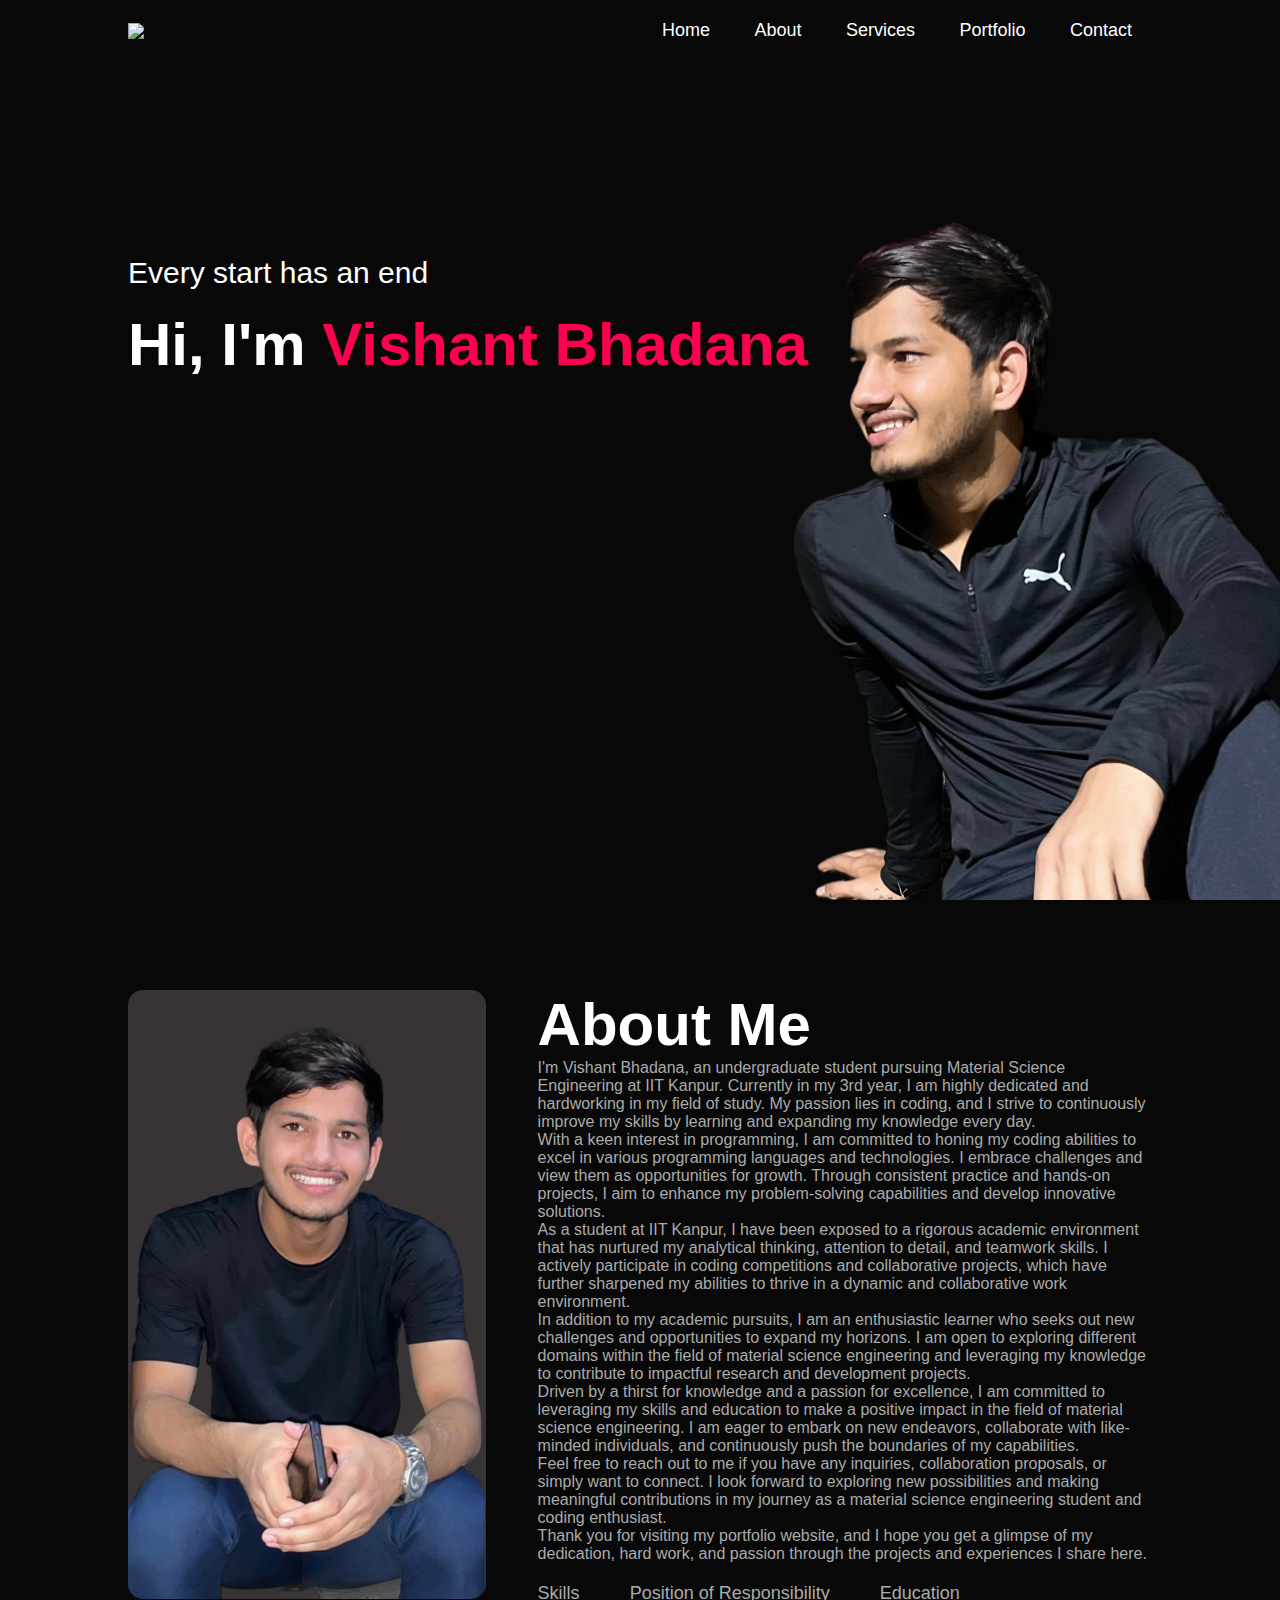
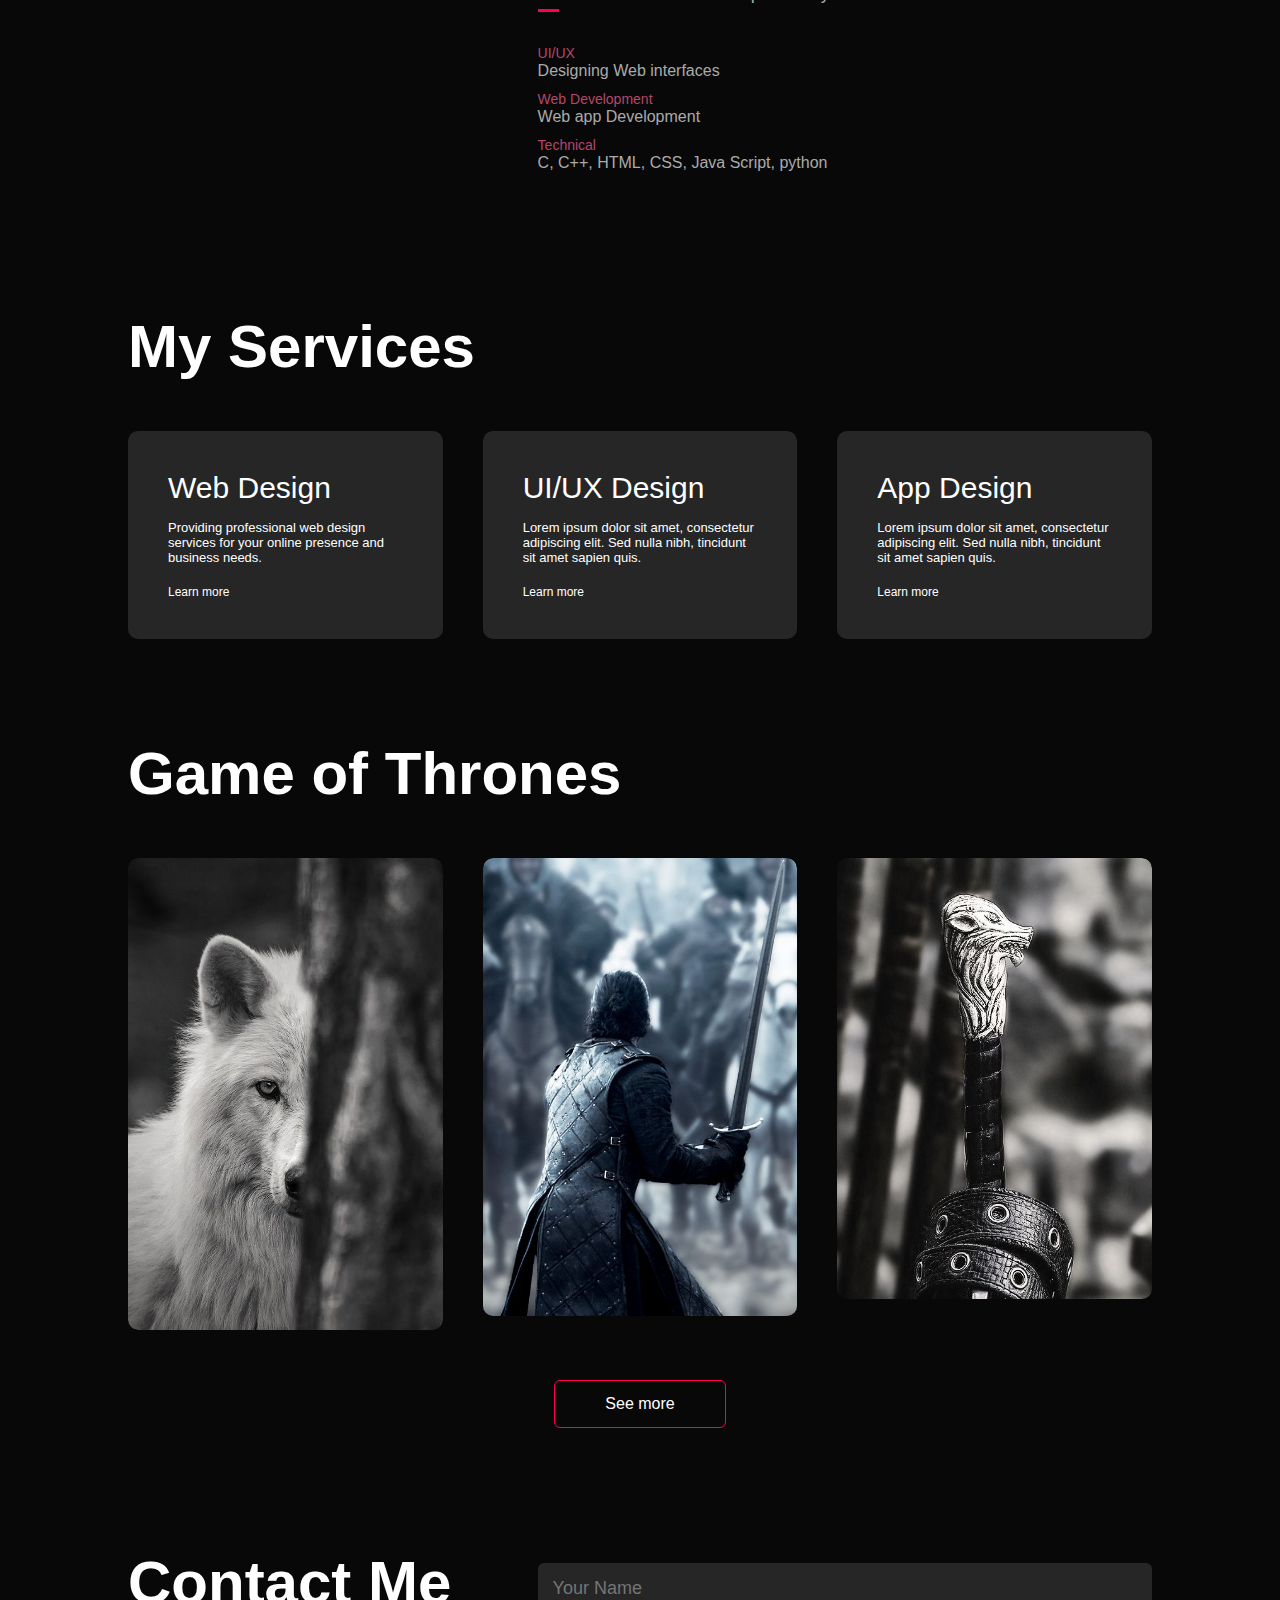
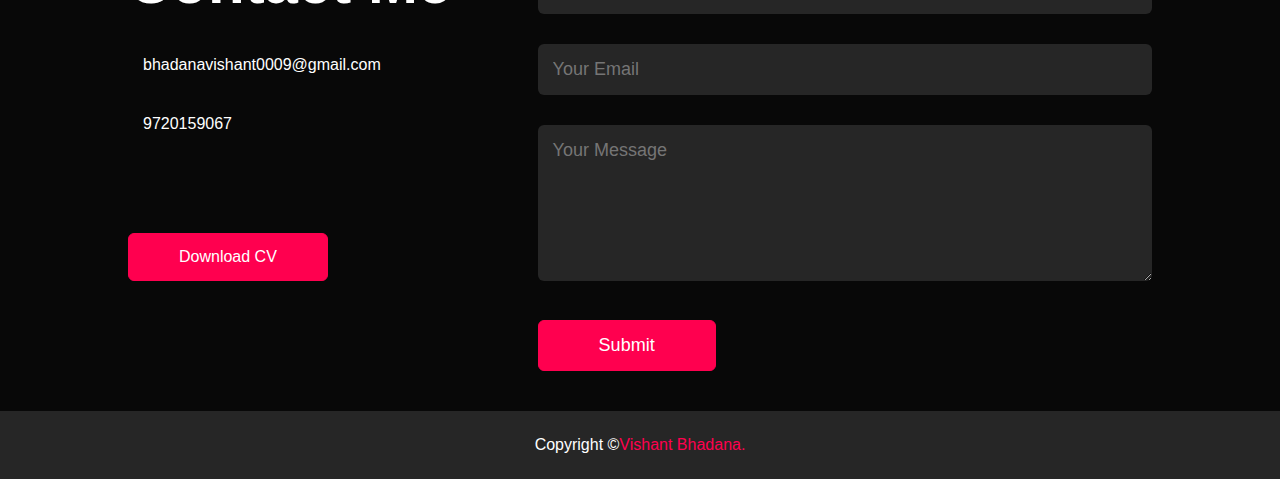
==== index.html @ e73a918d "Add files via upload" ====
<!DOCTYPE html>
<html lang="en">
<head>
    <meta charset="UTF-8">
    <meta http-equiv="X-UA-Compatible" content="IE=edge">
    <meta name="viewport" content="width=device-width, initial-scale=1.0">
    <title>Vishant Bhadana personal</title>
    <link rel="stylesheet" href="vishant.css">
    <script src="https://kit.fontawesome.com/c4254e24a8.js" crossorigin="anonymous"></script>
</head>
<body>
<div id="header">
    <div class="container">
        <nav>
            <img src="images/logo.png" class="logo">
            <ul id="sidemenu">
                <li><a href="#header">Home</a></li>
                <li><a href="#about">About</a></li>
                <li><a href="#services">Services</a></li>
                <li><a href="#portfolio">Portfolio</a></li>
                <li><a href="#contact">Contact</a></li>
                <i class="fas fa-times" onclick="closemenu()"></i>
            </ul>
            <i class="fas fa-bars" onclick="openmenu()"></i>
        </nav>
        <div class="header-text">
            <p>Every start has an end</p>
            <h1>Hi, I'm <span>Vishant Bhadana</span>
                <br><span id="element"></span></h1>
        </div>
    </div>
</div>
<!-- -----------about---------- -->
<div id="about">
    <div class="container">
        <div class="row">
            <div class="about-col-1">
                <img src="0009.png">
            </div>
            <div class="about-col-2">
                <h1 class="sub-title">About Me</h1>
                <p>I'm Vishant Bhadana, an undergraduate student pursuing Material Science Engineering at IIT Kanpur. Currently in my 3rd year, I am highly dedicated and hardworking in my field of study. My passion lies in coding, and I strive to continuously improve my skills by learning and expanding my knowledge every day.<br>

                    
                    With a keen interest in programming, I am committed to honing my coding abilities to excel in various programming languages and technologies. I embrace challenges and view them as opportunities for growth. Through consistent practice and hands-on projects, I aim to enhance my problem-solving capabilities and develop innovative solutions.<br>
                    
                    As a student at IIT Kanpur, I have been exposed to a rigorous academic environment that has nurtured my analytical thinking, attention to detail, and teamwork skills. I actively participate in coding competitions and collaborative projects, which have further sharpened my abilities to thrive in a dynamic and collaborative work environment.<br>
                    
                    In addition to my academic pursuits, I am an enthusiastic learner who seeks out new challenges and opportunities to expand my horizons. I am open to exploring different domains within the field of material science engineering and leveraging my knowledge to contribute to impactful research and development projects.<br>
                    
                    Driven by a thirst for knowledge and a passion for excellence, I am committed to leveraging my skills and education to make a positive impact in the field of material science engineering. I am eager to embark on new endeavors, collaborate with like-minded individuals, and continuously push the boundaries of my capabilities.<br>
                    
                    Feel free to reach out to me if you have any inquiries, collaboration proposals, or simply want to connect. I look forward to exploring new possibilities and making meaningful contributions in my journey as a material science engineering student and coding enthusiast.<br>
                    
                    Thank you for visiting my portfolio website, and I hope you get a glimpse of my dedication, hard work, and passion through the projects and experiences I share here.</p>

                <div class="tab-titles">
                    <p class="tab-links active-link" onclick="opentab('skills')">Skills</p>
                    <p class="tab-links" onclick="opentab('por')">Position of Responsibility</p>
                    <p class="tab-links" onclick="opentab('education')">Education</p>
                </div>
                <div class="tab-contents active-tab" id="skills">
                    <ul>
                        <li><span>UI/UX</span><br>Designing Web interfaces</li>
                        <li><span>Web Development</span><br>Web app Development</li>
                        <li><span>Technical</span><br>C, C++, HTML, CSS, Java Script, python</li>
                    </ul>
                </div>
                <div class="tab-contents" id="por">
                    <ul>
                        <li><span>2022 - 2023</span><br>Adventure Sports Club Secy, IIT Kanpur</li>
                        <li><span>2022 - 2023</span><br>Sports Secy (GNS IIT Kanpur)</li>
                        <li><span>2022 - 2023</span><br>Kabaddi captain Hall 12 team(Inferno)</li>
                        <li><span>2022 - 2023</span><br>Kabaddi player Udgosh (IIT Kanpur Team)</li>
                    </ul>
                </div>
                <div class="tab-contents" id="education">
                    <ul>
                        <li><span>2021 - 2025</span><br>Indian Institute of Technology Kanpur</li>
                        <li><span>2020</span><br>Allen Career Institute Kota</li>
                        <li><span>2009 - 2020</span><br>Nation Public School</li>
                    </ul>
                </div>
            </div>
        </div>
    </div>
</div>
<!-- ---------services---------------- -->
<div id="services">
    <div class="container">
        <h1 class="sub-title">My Services</h1>
        <div class="services-list">
            <div>
                <i class="fas fa-code"></i>
                <h2>Web Design</h2>
                <p>Providing professional web design services for your online presence and business needs.</p>
                <a href="#">Learn more</a>
            </div>
            <div>
                <i class="fas fa-crop-alt"></i>
                <h2>UI/UX Design</h2>
                <p>Lorem ipsum dolor sit amet, consectetur adipiscing elit. Sed nulla nibh, tincidunt sit amet sapien quis.</p>
                <a href="#">Learn more</a>
            </div>
            <div>
                <i class="fab fa-app-store"></i>
                <h2>App Design</h2>
                <p>Lorem ipsum dolor sit amet, consectetur adipiscing elit. Sed nulla nibh, tincidunt sit amet sapien quis.</p>
                <a href="#">Learn more</a>
            </div>
        </div>
    </div>
</div>
<!-- ----------portfolio------------ -->
<div id="portfolio">
    <div class="container">
        <h1 class="sub-title">Game of Thrones</h1>
        <div class="work-list">
            <div class="work">
                <img src="wolf.jpg">
                <div class="layer">
                    <h3>The Wolf</h3>
                    <p>We are Winterfell</p>
                    <a href="#"><i class="fas fa-external-link-alt"></i></a>
                </div>
            </div>
            <div class="work">
                <img src="swordholder.jpg">
                <div class="layer">
                    <h3>Jon Snow</h3>
                    <p>King in the North</p>
                    <a href="#"><i class="fas fa-external-link-alt"></i></a>
                </div>
            </div>
            <div class="work">
                <img src="sword.jpg">
                <div class="layer">
                    <h3>The Sword</h3>
                    <p>Valyrian Steel(no doubt)</p>
                    <a href="#"><i class="fas fa-external-link-alt"></i></a>
                </div>
            </div>
        </div>
        <a href="#" class="btn">See more</a>
    </div>
</div>
<!-- ----------contact------------- -->
<div id="contact">
    <div class="container">
        <div class="row">
            <div class="contact-left">
                <h1 class="sub-title">Contact Me</h1>
                <p><i class="fas fa-paper-plane"></i> bhadanavishant0009@gmail.com</p>
                <p><i class="fas fa-phone-square-alt"></i> 9720159067</p>
                <div class="social-icons">
                    <a href="https://www.facebook.com/profile.php?id=100075157452457"><i class="fab fa-facebook"></i></a>
                    <a href="https://twitter.com/VishantBhadana"><i class="fab fa-twitter-square"></i></a>
                    <a href="https://www.instagram.com/_vishantbhadana_/"><i class="fab fa-instagram"></i></a>
                    <a href="https://www.linkedin.com/in/vishant-bhadana-8baba0247/"><i class="fab fa-linkedin"></i></a>
                </div>
                <a href="CV.pdf" download class="btn btn2">Download CV</a>
            </div>
            <div class="contact-right">
                <form name="submit-to-google-sheet">
                    <input type="text" name="Name" placeholder="Your Name" required>
                    <input type="email" name="Email" placeholder="Your Email" required>
                    <textarea name="Message" rows="6" placeholder="Your Message"></textarea>
                    <button type="submit" class="btn btn2">Submit</button>
                </form>
                <span id="msg"></span>
            </div>
        </div>
    </div>
    <div class="copyright">
        <p>Copyright ©<a href="https://www.linkedin.com/in/vishant-bhadana-8baba0247/">Vishant Bhadana.</a></p>
    </div>
</div>

<script src="https://unpkg.com/typed.js@2.0.16/dist/typed.umd.js"></script>
    <!-- Setup and start animation! -->
    <script>
        var typed = new Typed('#element', {
            strings: ['Material Science Engineer'],
            typeSpeed: 50,
        });
    </script>

<script>

    var tablinks = document.getElementsByClassName("tab-links");
    var tabcontents = document.getElementsByClassName("tab-contents");

    function opentab(tabname){
        for(tablink of tablinks){
            tablink.classList.remove("active-link");
        }
        for(tabcontent of tabcontents){
            tabcontent.classList.remove("active-tab");
        }
        event.currentTarget.classList.add("active-link");
        document.getElementById(tabname).classList.add("active-tab");
    }

</script>

<script>

    var sidemeu = document.getElementById("sidemenu");

    function openmenu(){
        sidemeu.style.right = "0";
    }
    function closemenu(){
        sidemeu.style.right = "-200px";
    }

</script>
<script>
    const scriptURL = 'https://script.google.com/macros/s/AKfycbztSO6SuQRSaRgdSJ5XgSIve7Fb6cjTpxl_0VW9zxxJ73Gq-9gW-YIgfqhH5twNwIpl/exec'
    const form = document.forms['submit-to-google-sheet']
    const msg = document.getElementById("msg")
  
    form.addEventListener('submit', e => {
      e.preventDefault()
      fetch(scriptURL, { method: 'POST', body: new FormData(form)})
        .then(response => {
            msg.innerHTML = "Message sent successfully"
            setTimeout(function(){
                msg.innerHTML = ""
            },5000)
            form.reset()
        })
        .catch(error => console.error('Error!', error.message))
    })
  </script>
</body>
</html>
---- vishant.css ----
*{
    margin: 0;
    padding: 0;
    font-family: 'Poppins', sans-serif;
    box-sizing: border-box;
}
html{
    scroll-behavior: smooth;
}
body{
    background: #080808;
    color: #fff;
}
#header{
    width: 100%;
    height: 100vh;
    background-image: url(007.png);
    background-size: cover;
    background-position: center;
    background-attachment: fixed;
}
.container{
    padding: 10px 10%;
}

nav{
    display: flex;
    align-items: center;
    justify-content: space-between;
    flex-wrap: wrap;
}

.logo{
    width: 140px;
}

nav ul li{
    display: inline-block;
    list-style: none;
    margin: 10px 20px;
}

nav ul li a{
    color: #fff;
    text-decoration: none;
    font-size: 18px;
    position: relative;
}
nav ul li a::after{
    content: '';
    width: 0;
    height: 3px;
    background: #ff004f;
    position: absolute;
    left: 0;
    bottom: -6px;
    transition: 0.5s;
}
nav ul li a:hover::after{
    width: 100%;
}
.header-text{
    margin-top: 20%;
    font-size: 30px;
}
.header-text h1{
    font-size: 60px;
    margin-top: 20px;
}
.header-text h1 span{
    color: #ff004f;
}
/* -----------about--------------- */
#about{
    padding: 80px 0;
    color: #ababab;
}
.row{
    display: flex;
    justify-content: space-between;
    flex-wrap: wrap;
}

.about-col-1{
    flex-basis: 35%;
}
.about-col-1 img{
    width: 100%;
    border-radius: 15px;
}
.about-col-2{
    flex-basis: 60%;
}

.sub-title{
    font-size: 60px;
    font-weight: 600;
    color: #fff;
}

.tab-titles{
    display: flex;
    margin: 20px 0 40px;
}
.tab-links{
    margin-right: 50px;
    font-size: 18px;
    font-weight: 500;
    cursor: pointer;
    position: relative;
}
.tab-links::after{
    content: '';
    width: 0;
    height: 3px;
    background: #ff004f;
    position: absolute;
    left: 0;
    bottom: -8px;
    transition: 0.5s;
}

.tab-links.active-link::after{
    width: 50%;
}

.tab-contents ul li{
    list-style: none;
    margin: 10px 0;
}
.tab-contents ul li span{
    color: #b54769;
    font-size: 14px;
}
.tab-contents{
    display: none;
}
.tab-contents.active-tab{
    display: block;
}

/* ----------------services------------- */
#services{
    padding: 30px 0;
}
.services-list{
    display: grid;
    grid-template-columns: repeat(auto-fit, minmax(250px, 1fr));
    grid-gap: 40px;
    margin-top: 50px;
}
.services-list div{
    background: #262626;
    padding: 40px;
    font-size: 13px;
    font-weight: 300;
    border-radius: 10px;
    transition: background 0.5s, transform 0.5s;
}
.services-list div i{
    font-size: 50px;
    margin-bottom: 30px;
}
.services-list div h2{
    font-size: 30px;
    font-weight: 500;
    margin-bottom: 15px;
}
.services-list div a{
    text-decoration: none;
    color: #fff;
    font-size: 12px;
    margin-top: 20px;
    display: inline-block;
}
.services-list div:hover{
    background: #ff004f;
    transform: translateY(-10px);
}
/* -------portfolio----------- */
#portfolio{
    padding: 50px 0;
}
.work-list{
    display: grid;
    grid-template-columns: repeat(auto-fit, minmax(250px, 1fr));
    grid-gap: 40px;
    margin-top: 50px;
}
.work{
    border-radius: 10px;
    position: relative;
    overflow: hidden;
}
.work img{
    width: 100%;
    border-radius: 10px;
    display: block;
    transition: transform 0.5s;
}
.layer{
    width: 100%;
    height: 0;
    background: linear-gradient(rgba(0,0,0,0.6), #ff004f);
    border-radius: 10px;
    position: absolute;
    left: 0;
    bottom: 0;
    overflow: hidden;
    display: flex;
    align-items: center;
    justify-content: center;
    flex-direction: column;
    padding: 0 40px;
    text-align: center;
    font-size: 14px;
   transition: height 0.5s;
}
.layer h3{
    font-weight: 500;
    margin-bottom: 20px;
}
.layer a{
    margin-top: 20px;
    color: #ff004f;
    text-decoration: none;
    font-size: 18px;
    line-height: 60px;
    background: #fff;
    width: 60px;
    height: 60px;
    border-radius: 50%;
    text-align: center;
}
.work:hover img{
    transform: scale(1.1);
}
.work:hover .layer{
    height: 100%;
}
.btn{
    display: block;
    margin: 50px auto;
    width: fit-content;
    border: 1px solid #ff004f;
    padding: 14px 50px;
    border-radius: 6px;
    text-decoration: none;
    color: #fff;
    transition: background 0.5s;
}
.btn:hover{
    background: #ff004f;
}

/* ---------contact-------- */
.contact-left{
    flex-basis: 35%;
}
.contact-right{
    flex-basis: 60%;
}
.contact-left p{
    margin-top: 30px;
}
.contact-left p i{
    color: #ff004f;
    margin-right: 15px;
    font-size: 25px;
}
.social-icons{
    margin-top: 30px;
}
.social-icons a{
    text-decoration: none;
    font-size: 30px;
    margin-right: 15px;
    color: #ababab;
    display: inline-block;
    transition: transform 0.5s;
}
.social-icons a:hover{
    color: #ff004f;
    transform: translateY(-5px);
}
.btn.btn2{
    display: inline-block;
    background: #ff004f;
}
.contact-right form{
    width: 100%;
}
form input, form textarea{
    width: 100%;
    border: 0;
    outline: none;
    background: #262626;
    padding: 15px;
    margin: 15px 0;
    color: #fff;
    font-size: 18px;
    border-radius: 6px;
}
form .btn2{
    padding: 14px 60px;
    font-size: 18px;
    margin-top: 20px;
    cursor: pointer;
}
.copyright{
    width: 100%;
    text-align: center;
    padding: 25px 0;
    background: #262626;
    font-weight: 300;
    margin-top: 20px;
}
.copyright i{
    color: #ff004f;
}
.copyright a{
    color: #ff004f;
    text-decoration: none;
}
/* -----------------css for small screens--------- */
nav .fas{
    display: none;
}

@media only screen and (max-width: 600px){
    #header{
        background-image: url(images/phone-background.png);
    }
    .header-text{
        margin-top: 100%;
        font-size: 16px;
    }
    .header-text h1{
        font-size: 30px;
    }
    nav .fas{
        display: block;
        font-size: 25px;
    }
    nav ul{
        background: #ff004f;
        position: fixed;
        top: 0;
        right: -200px;
        width: 200px;
        height: 100vh;
        padding-top: 50px;
        z-index: 2;
        transition: right 0.5s;
    }
    nav ul li{
        display: block;
        margin: 25px;
    }
    nav ul .fas{
        position: absolute;
        top: 25px;
        left: 25px;
        cursor: pointer;
    }
    .sub-title{
        font-size: 40px;
    }
    .about-col-1, .about-col-2{
        flex-basis: 100%;
    }
    .about-col-1{
        margin-bottom: 30px;
    }
    .about-col-2{
        font-size: 14px;
    }
    .tab-links{
        font-size: 16px;
        margin-right: 20px;
    }
    .contact-left, .contact-right{
        flex-basis: 100%;
    }
    .copyright{
        font-size: 14px;
    }
}
#msg{
    color: #61b752;
    margin-top: -40px;
    display: block;
}
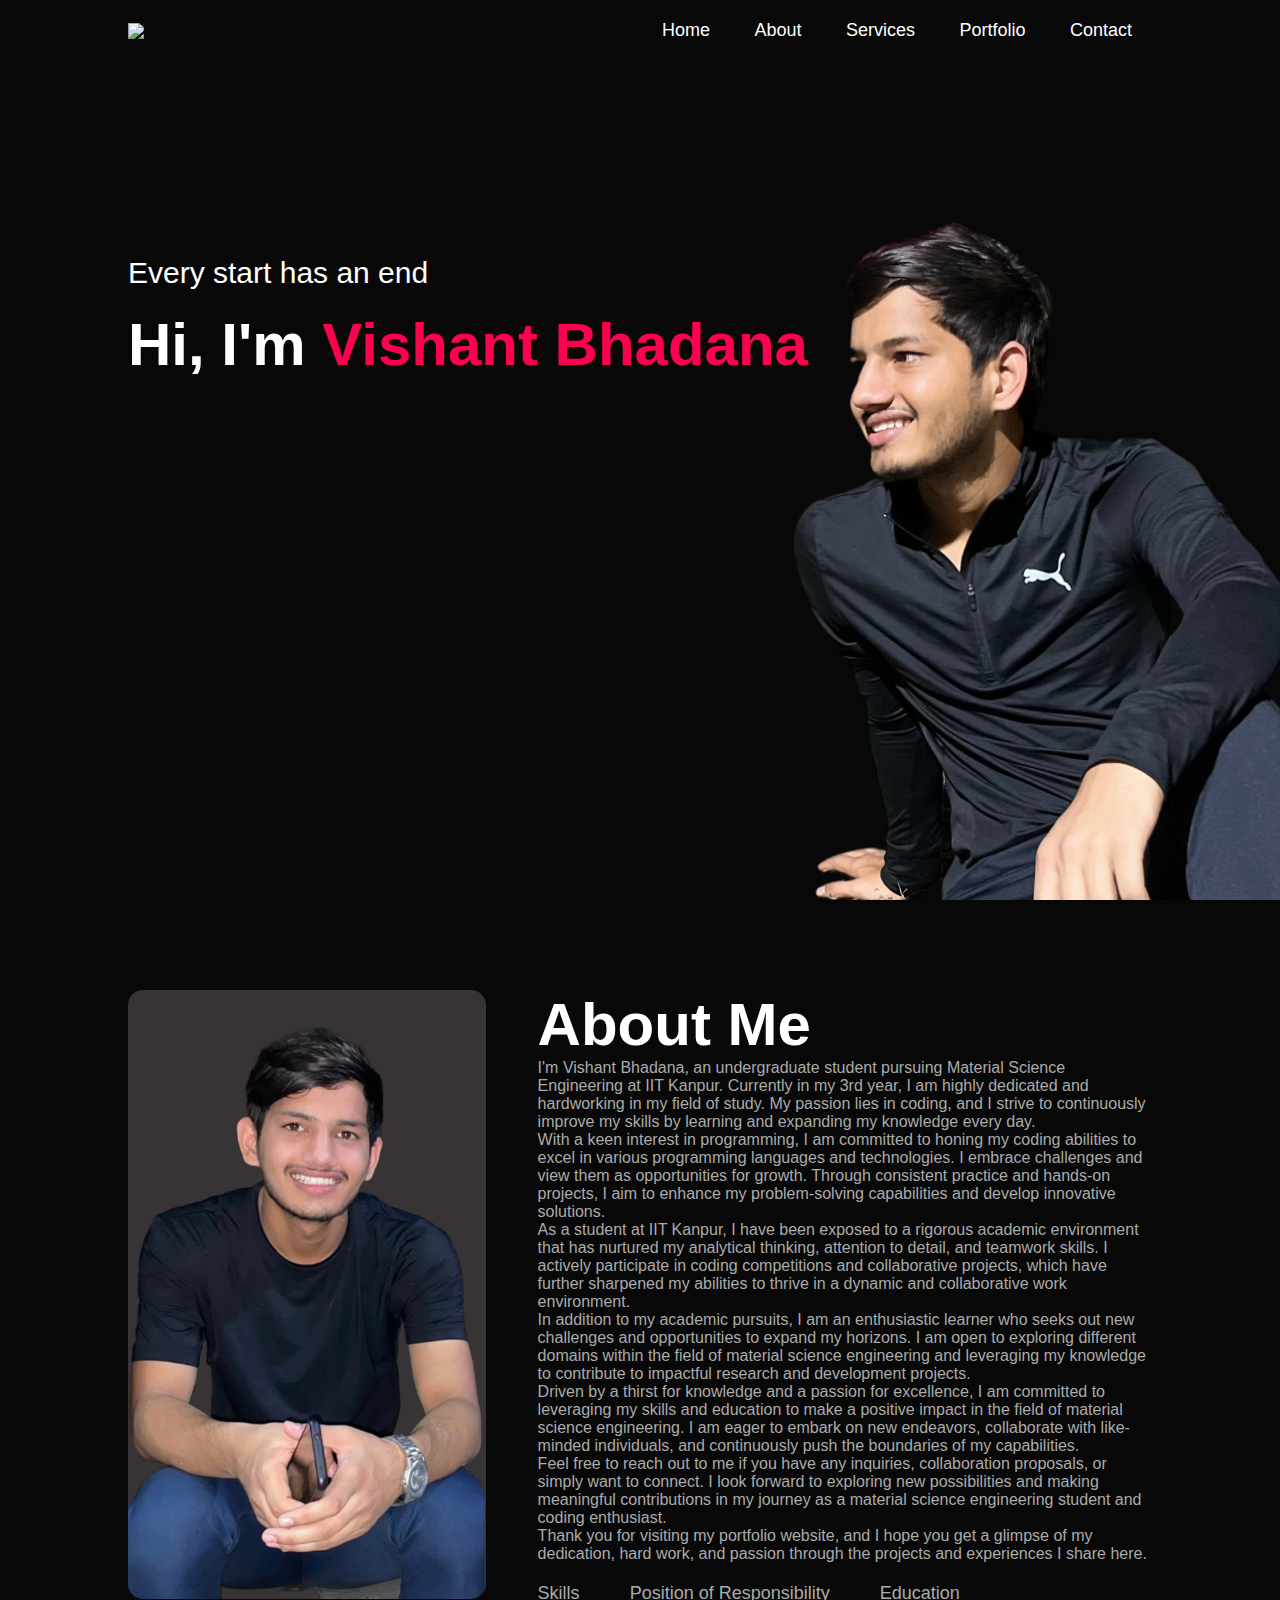
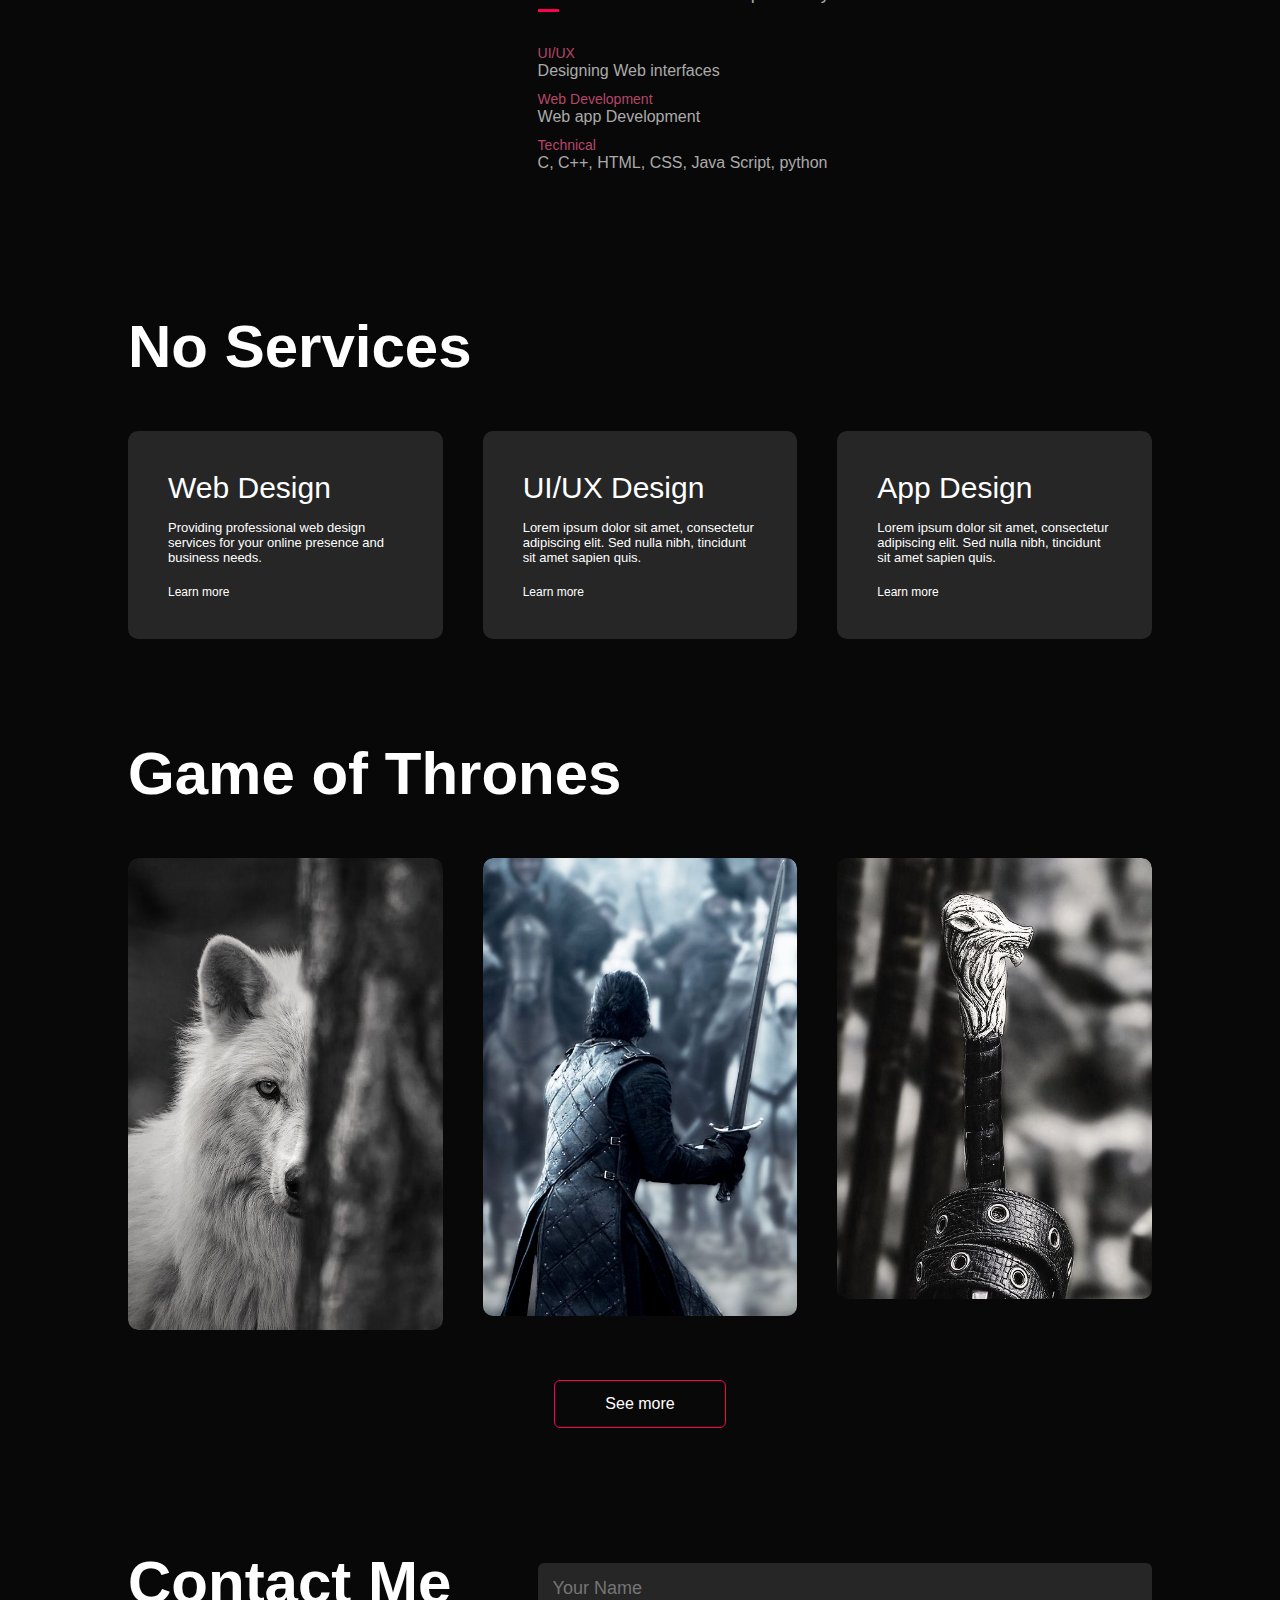
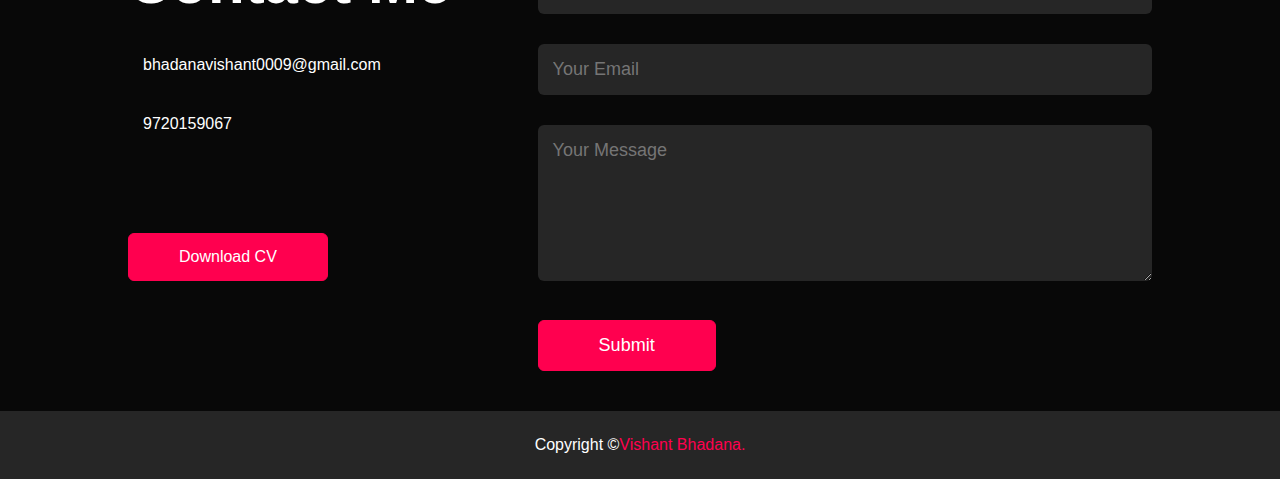
==== commit 87dfde42: "Update index.html" ====
--- a/index.html
+++ b/index.html
@@ -88,7 +88,7 @@
 <!-- ---------services---------------- -->
 <div id="services">
     <div class="container">
-        <h1 class="sub-title">My Services</h1>
+        <h1 class="sub-title">No Services</h1>
         <div class="services-list">
             <div>
                 <i class="fas fa-code"></i>
@@ -234,4 +234,4 @@
     })
   </script>
 </body>
-</html>+</html>
